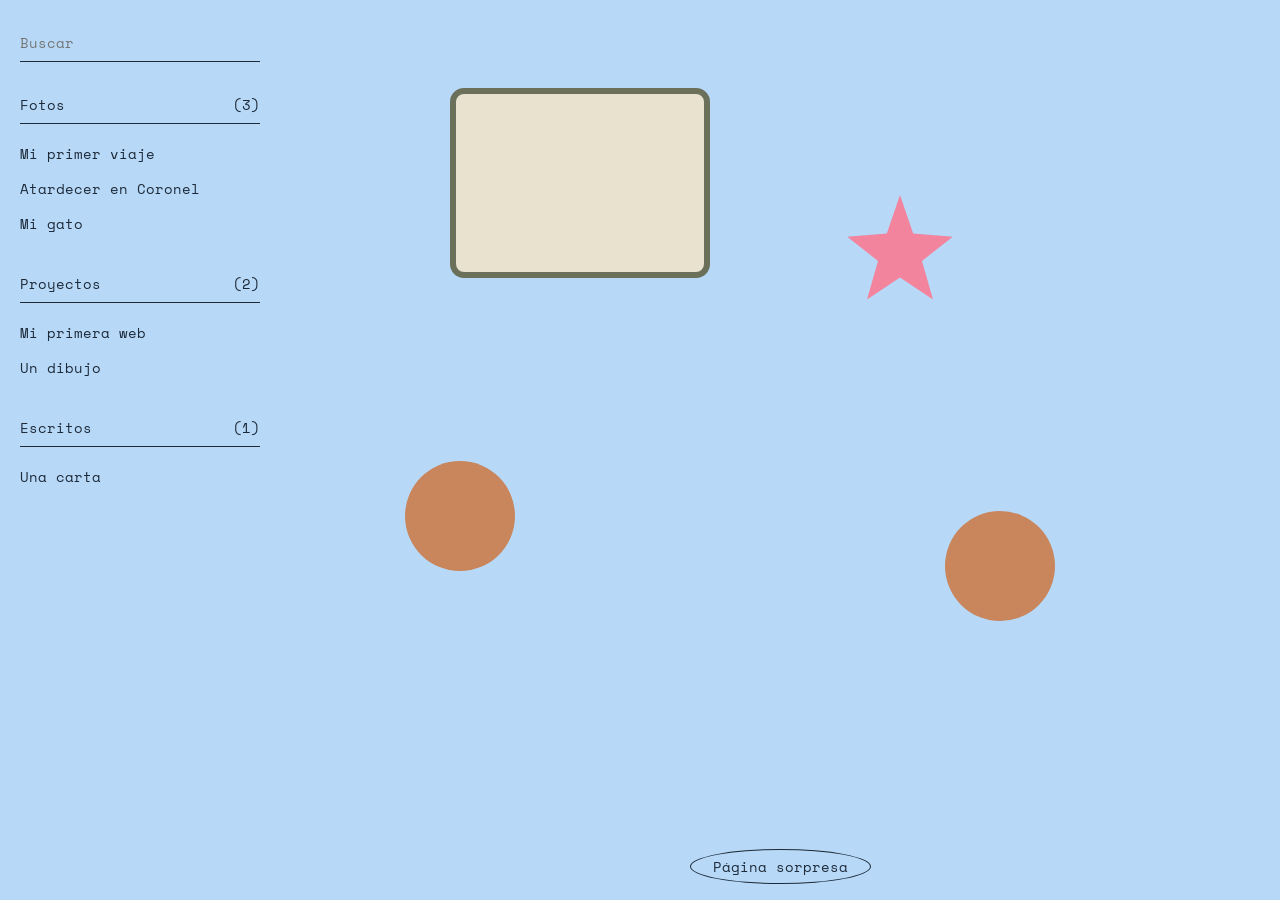
==== index.html @ a650576a "Add files via upload" ====
<!DOCTYPE html>
<html lang="es">
<head>
  <meta charset="UTF-8">
  <meta name="viewport" content="width=device-width, initial-scale=1">
  <title>Mi baúl</title>
  <link rel="stylesheet" href="style.css">
</head>
<body>

  <!-- BARRA LATERAL: aquí van tus categorías y lo que hay dentro -->
  <aside class="lateral">
    <input id="buscar" type="search" placeholder="Buscar" aria-label="Buscar">

    <section>
      <h2>Fotos <span>(3)</span></h2>
      <ul>
        <!-- Cada <li> es un recuerdo. Cambia el texto y el enlace -->
        <li><a href="paginas/foto1.html">Mi primer viaje</a></li>
        <li><a href="paginas/foto2.html">Atardecer en Coronel</a></li>
        <li><a href="paginas/foto3.html">Mi gato</a></li>
      </ul>
    </section>

    <section>
      <h2>Proyectos <span>(2)</span></h2>
      <ul>
        <li><a href="paginas/proyecto1.html">Mi primera web</a></li>
        <li><a href="paginas/proyecto2.html">Un dibujo</a></li>
      </ul>
    </section>

    <section>
      <h2>Escritos <span>(1)</span></h2>
      <ul>
        <li><a href="paginas/escrito1.html">Una carta</a></li>
      </ul>
    </section>
  </aside>

  <!-- ESCENARIO: objetos sueltos en el centro, como en geokash.com -->
  <main class="escenario">
    <!-- Cuando tengas fotos con fondo transparente (PNG), reemplaza cada
         <span class="cosa ..."> por: <img class="cosa" src="fotos/nombre.png" alt="..."> -->
    <a class="cosa grande"  style="--x:30%; --y:22%;" href="paginas/proyecto1.html" aria-label="Mi primera web"></a>
    <a class="cosa redonda" style="--x:18%; --y:62%;" href="paginas/foto1.html" aria-label="Mi primer viaje"></a>
    <a class="cosa estrella" style="--x:62%; --y:30%;" href="paginas/foto2.html" aria-label="Atardecer"></a>
    <a class="cosa redonda" style="--x:72%; --y:68%;" href="paginas/foto3.html" aria-label="Mi gato"></a>
  </main>

  <footer class="pie">
    <a href="paginas/sorpresa.html" class="sorpresa">Página sorpresa</a>
  </footer>

  <script>
    // Buscador: oculta los recuerdos que no coinciden
    document.getElementById('buscar').addEventListener('input', function (e) {
      var q = e.target.value.toLowerCase();
      document.querySelectorAll('.lateral li').forEach(function (li) {
        li.hidden = !li.textContent.toLowerCase().includes(q);
      });
    });
  </script>
</body>
</html>
---- style.css ----
@import url('https://fonts.googleapis.com/css2?family=Space+Mono&display=swap');

:root {
  --fondo: #b7d9f7;
  --tinta: #1d2a3a;
  --linea: #1d2a3a;
  --rosa: #f2849e;
  --arcilla: #c9855c;
  --piedra: #9aa3ad;
}

* { box-sizing: border-box; }

html, body { height: 100%; margin: 0; }

body {
  background: var(--fondo);
  color: var(--tinta);
  font-family: 'Space Mono', 'Courier New', monospace;
  font-size: 14px;
  display: grid;
  grid-template-columns: 280px 1fr;
  grid-template-rows: 1fr auto;
}

/* ---------- Barra lateral ---------- */
.lateral {
  grid-row: 1 / 3;
  padding: 24px 20px;
  overflow-y: auto;
  height: 100vh;
}

.lateral input {
  width: 100%;
  background: transparent;
  border: 0;
  border-bottom: 1px solid var(--linea);
  padding: 8px 0;
  font: inherit;
  color: inherit;
  margin-bottom: 32px;
}
.lateral input:focus-visible { outline: 2px solid var(--tinta); outline-offset: 4px; }

.lateral h2 {
  display: flex;
  justify-content: space-between;
  font-size: 14px;
  font-weight: 400;
  margin: 0 0 12px;
  padding-bottom: 8px;
  border-bottom: 1px solid var(--linea);
}

.lateral ul { list-style: none; margin: 0 0 32px; padding: 0; }
.lateral li { margin: 0; }
.lateral li[hidden] { display: none; }

.lateral a {
  display: block;
  padding: 7px 0;
  color: inherit;
  text-decoration: none;
}
.lateral a:hover, .lateral a:focus-visible { text-decoration: underline; }

/* ---------- Escenario con objetos sueltos ---------- */
.escenario { position: relative; min-height: 70vh; }

.cosa {
  position: absolute;
  left: var(--x);
  top: var(--y);
  width: 110px;
  height: 110px;
  display: block;
  transform: translate(-50%, -50%);
  transition: transform .25s ease;
}
.cosa:hover, .cosa:focus-visible { transform: translate(-50%, -50%) rotate(-6deg) scale(1.08); }

/* Formas de relleno: bórralas cuando uses tus propias fotos */
.cosa.grande   { width: 260px; height: 190px; background: #e8e2cf; border-radius: 14px; border: 6px solid #6b705a; }
.cosa.redonda  { background: var(--arcilla); border-radius: 50%; }
.cosa.estrella { background: var(--rosa); clip-path: polygon(50% 0, 62% 35%, 98% 38%, 70% 60%, 80% 95%, 50% 75%, 20% 95%, 30% 60%, 2% 38%, 38% 35%); }

/* Si usas <img>, esto las deja sin deformar */
img.cosa { object-fit: contain; width: auto; height: auto; max-width: 220px; max-height: 220px; }

/* ---------- Pie ---------- */
.pie { padding: 16px 24px; text-align: center; }
.sorpresa {
  display: inline-block;
  padding: 6px 22px;
  border: 1px solid var(--linea);
  border-radius: 50%;
  color: inherit;
  text-decoration: none;
}
.sorpresa:hover, .sorpresa:focus-visible { background: var(--tinta); color: var(--fondo); }

/* ---------- Celular ---------- */
@media (max-width: 720px) {
  body { grid-template-columns: 1fr; grid-template-rows: auto auto auto; }
  .lateral { grid-row: auto; height: auto; }
  .escenario { min-height: 60vh; }
}

@media (prefers-reduced-motion: reduce) {
  .cosa { transition: none; }
}
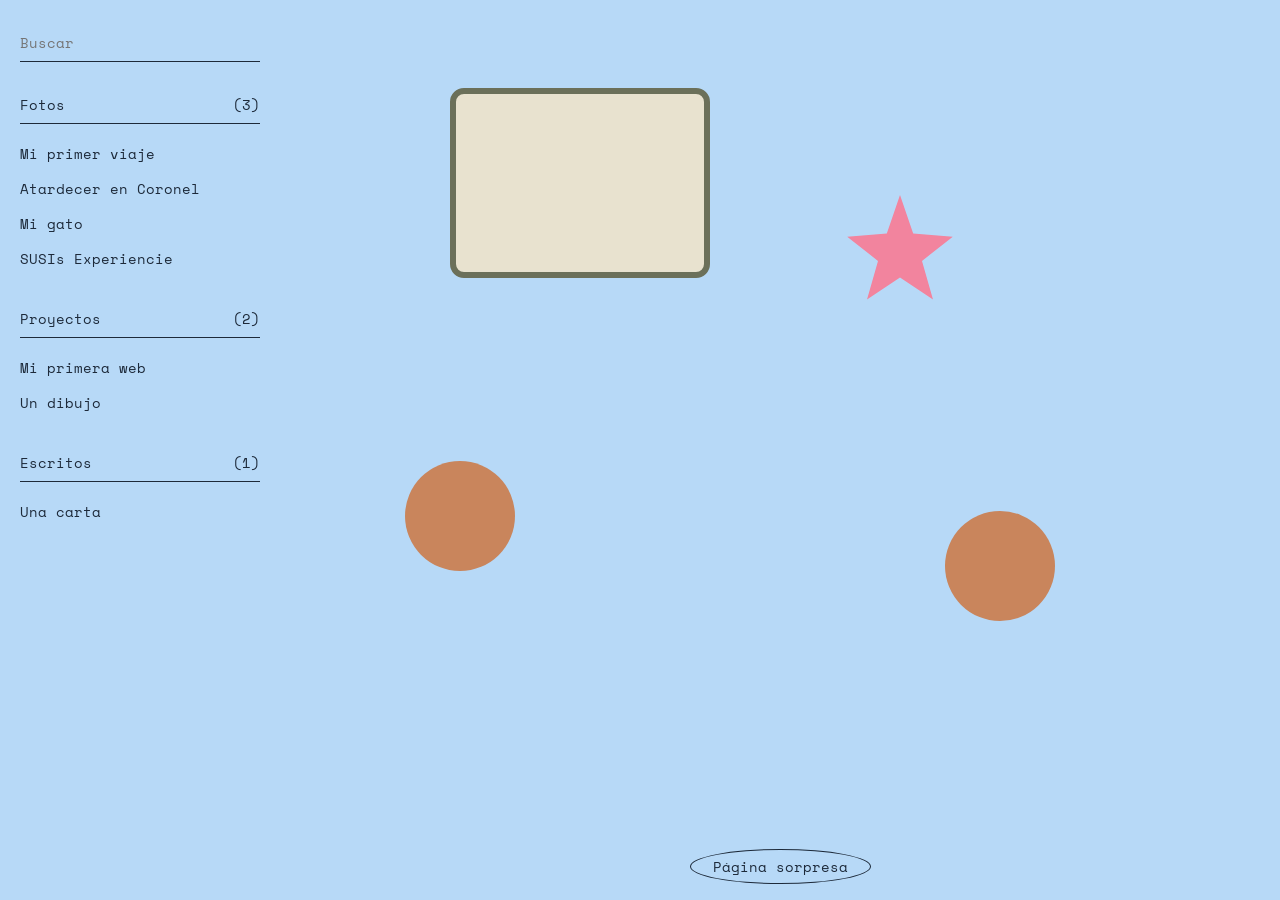
==== commit 5ecdc487: "Update index.html" ====
--- a/index.html
+++ b/index.html
@@ -19,6 +19,7 @@
         <li><a href="paginas/foto1.html">Mi primer viaje</a></li>
         <li><a href="paginas/foto2.html">Atardecer en Coronel</a></li>
         <li><a href="paginas/foto3.html">Mi gato</a></li>
+        <li><a href="paginas/foto4.html">SUSIs Experiencie</a></li>
       </ul>
     </section>
 
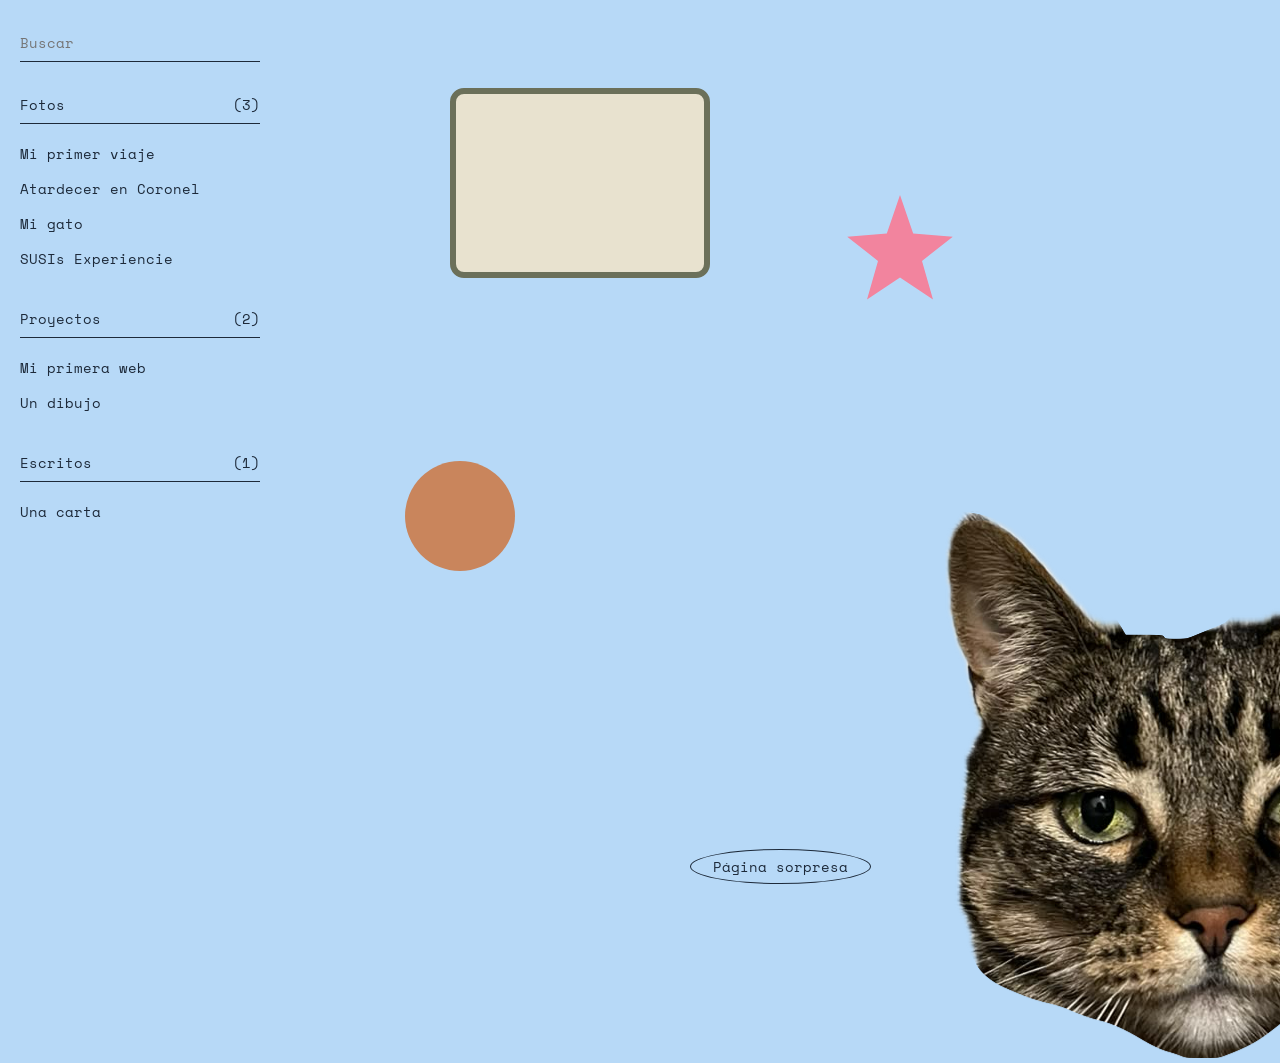
==== commit 4b0956a1: "Update index.html" ====
--- a/index.html
+++ b/index.html
@@ -46,7 +46,9 @@
     <a class="cosa grande"  style="--x:30%; --y:22%;" href="paginas/proyecto1.html" aria-label="Mi primera web"></a>
     <a class="cosa redonda" style="--x:18%; --y:62%;" href="paginas/foto1.html" aria-label="Mi primer viaje"></a>
     <a class="cosa estrella" style="--x:62%; --y:30%;" href="paginas/foto2.html" aria-label="Atardecer"></a>
-    <a class="cosa redonda" style="--x:72%; --y:68%;" href="paginas/foto3.html" aria-label="Mi gato"></a>
+    <a class="cosa cara-gato" style="--x:72%; --y:68%;" href="paginas/foto3.html" aria-label="Mi gato">
+  <img src="gato/gato-cara.png" alt="Cara de mi gato">
+</a>
   </main>
 
   <footer class="pie">
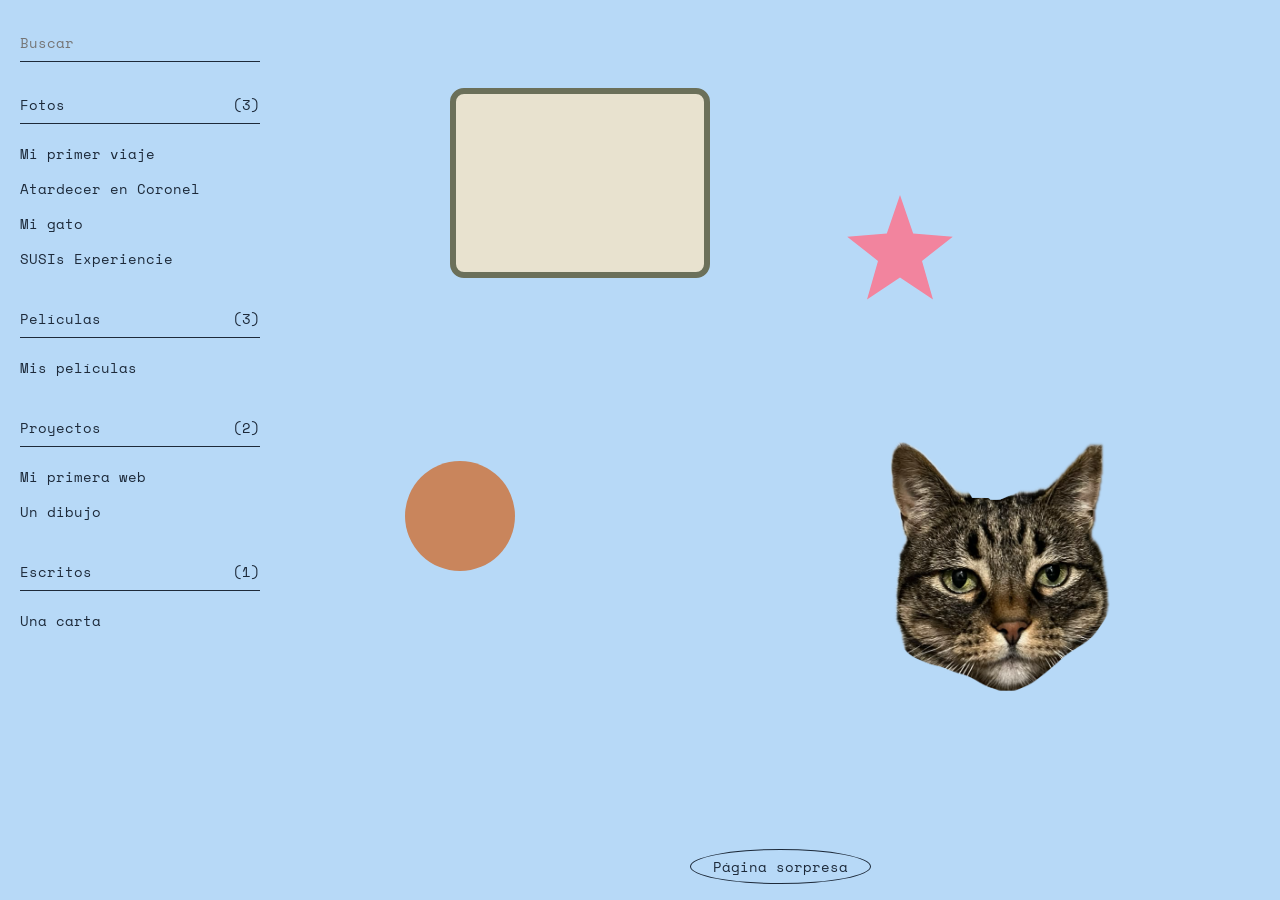
==== commit ae0fcbed: "Update index.html" ====
--- a/index.html
+++ b/index.html
@@ -20,6 +20,13 @@
         <li><a href="paginas/foto2.html">Atardecer en Coronel</a></li>
         <li><a href="paginas/foto3.html">Mi gato</a></li>
         <li><a href="paginas/foto4.html">SUSIs Experiencie</a></li>
+      </ul>
+    </section>
+
+        <section>
+      <h2>Películas <span>(3)</span></h2>
+      <ul>
+        <li><a href="paginas/peliculas.html">Mis películas</a></li>
       </ul>
     </section>
 
--- a/style.css
+++ b/style.css
@@ -110,3 +110,13 @@
 @media (prefers-reduced-motion: reduce) {
   .cosa { transition: none; }
 }
+
+.cosa.cara-gato {
+  width: 220px;
+  height: auto;
+}
+.cosa.cara-gato img {
+  width: 100%;
+  height: auto;
+  display: block;
+}
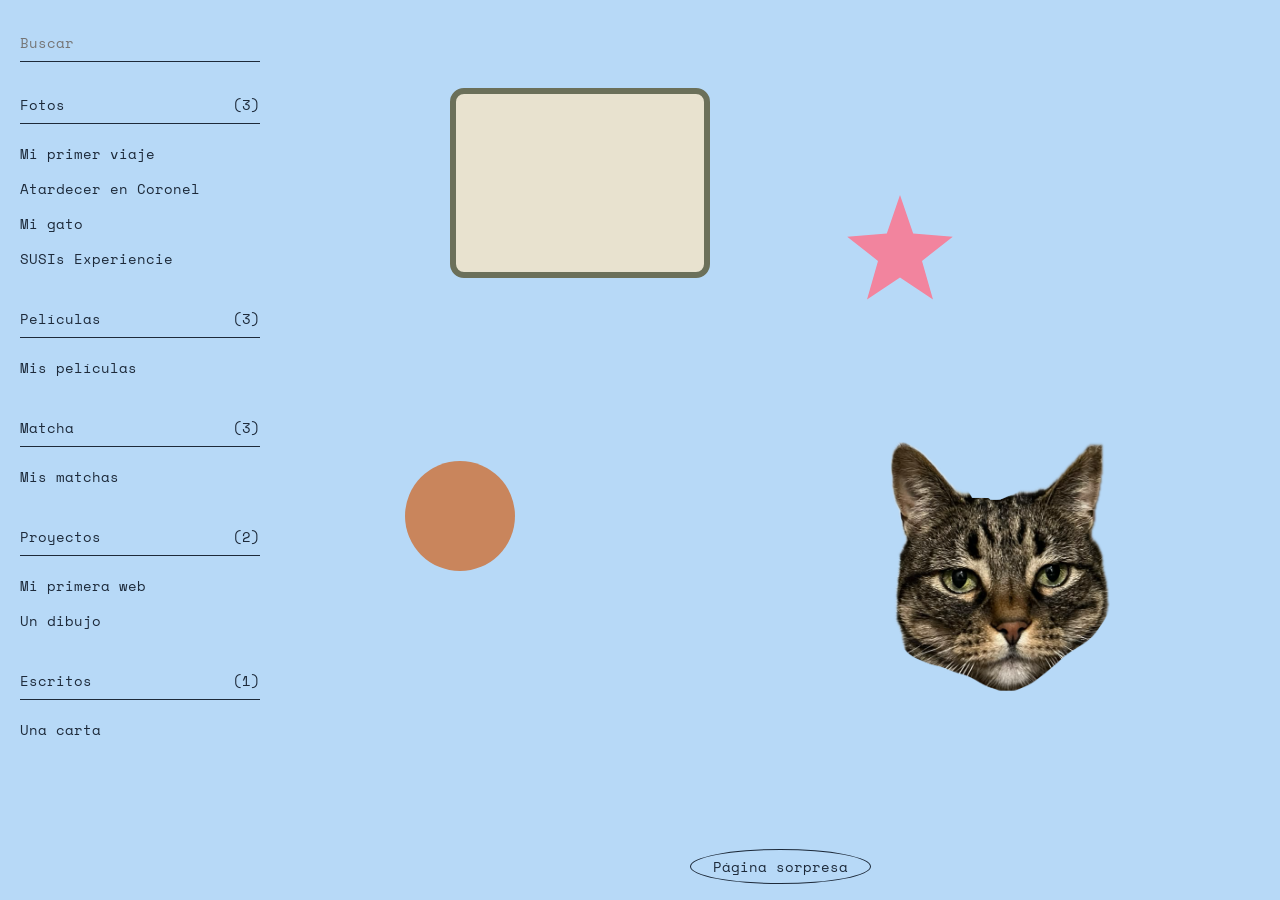
==== commit e51976f0: "Update index.html" ====
--- a/index.html
+++ b/index.html
@@ -27,6 +27,13 @@
       <h2>Películas <span>(3)</span></h2>
       <ul>
         <li><a href="paginas/peliculas.html">Mis películas</a></li>
+      </ul>
+    </section>
+
+        <section>
+      <h2>Matcha <span>(3)</span></h2>
+      <ul>
+        <li><a href="paginas/matcha.html">Mis matchas</a></li>
       </ul>
     </section>
 
